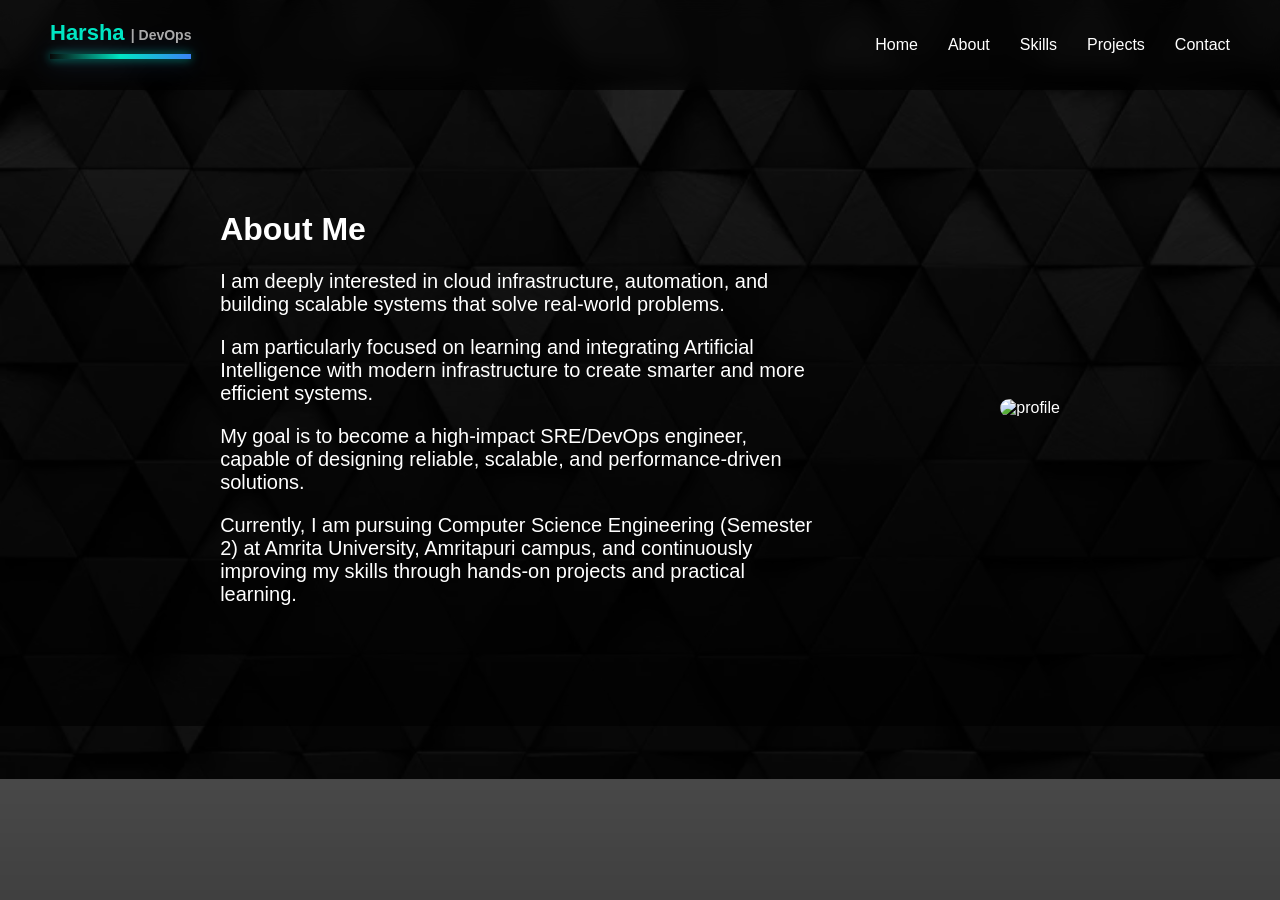
==== about.html @ 6748ecca "Add files via upload" ====
<!DOCTYPE html>
<html>
<head>
<title>About</title>
<link rel="stylesheet" href="style.css">
</head>


<body>
    <style>
        p{
            font-size: 20px;
        }
    </style>

<nav>
    <div class="logo-container">
    <a href="index.html" class="logo">
        Harsha <span>| DevOps</span>
    </a>
    <div class="nav-line"></div>
</div>
    <ul>
        <li><a href="index.html">Home</a></li>
        <li><a href="about.html">About</a></li>
        <li><a href="skills.html">Skills</a></li>
        <li><a href="projects.html">Projects</a></li>
        <li><a href="contact.html">Contact</a></li>
    </ul>
</nav>

<div class="container about">

   
    <div class="about-text">
        <h1>About Me</h1>

        <p>
        I am deeply interested in cloud infrastructure, automation, and building scalable systems that solve real-world problems.
        </p>

        <p>
        I am particularly focused on learning and integrating Artificial Intelligence with modern infrastructure to create smarter and more efficient systems.
        </p>

        <p>
        My goal is to become a high-impact SRE/DevOps engineer, capable of designing reliable, scalable, and performance-driven solutions.
        </p>

        <p>
        Currently, I am pursuing Computer Science Engineering (Semester 2) at Amrita University, Amritapuri campus, and continuously improving my skills through hands-on projects and practical learning.
        </p>
    </div>

    
    <div class="about-image">
        <img src="https://media2.dev.to/dynamic/image/width=800%2Cheight=%2Cfit=scale-down%2Cgravity=auto%2Cformat=auto/https%3A%2F%2Fdev-to-uploads.s3.amazonaws.com%2Fuploads%2Farticles%2Fx88nwrvshk9eqt61g9bd.png" alt="profile" height="200px" width="200px">
    </div>

</div>
---- style.css ----
body {
    margin: 0;
    font-family: 'Poppins', sans-serif;
    color: white;

    background:
        linear-gradient(rgba(0,0,0,0.7), rgba(0,0,0,0.9)),
        url('background.webp') center/cover no-repeat;

    animation: pageFade 0.8s ease-out;
}

@keyframes pageFade {
    from {
        opacity: 0;
        transform: translateY(10px);
    }
    to {
        opacity: 1;
        transform: translateY(0);
    }
}


.home-loader {
    position: fixed;
    width: 100%;
    height: 100vh;
    background: #0f0f0f;

    display: flex;
    justify-content: center;
    align-items: center;

    z-index: 9999;

    transition: opacity 0.8s ease;
}

.home-loader h1 {
    font-size: 50px;
    color: #00ffd5;
    letter-spacing: 3px;

    animation: glowText 1.5s ease-in-out infinite alternate;
}


@keyframes glowText {
    from {
        text-shadow:
            0 20px 40px rgba(0,230,195,0.4);
    }
    to {
        text-shadow:
            0 0 20px #00ffd5,
            0 0 40px #00ffd5,
            0 0 60px #00ffd5;
    }
}


nav {
    display: flex;
    justify-content: space-between;
    padding: 20px 50px;
    background: rgba(0,0,0,0.6);
    backdrop-filter: blur(10px);
}

nav h2 {
    color: #00ffd5;
}

nav ul {
    display: flex;
    gap: 30px;
    list-style: none;
}

nav a {
    color: white;
    text-decoration: none;
    position: relative;
}


nav a::after {
    content: "";
    position: absolute;
    width: 0;
    height: 2px;
    background: #00ffd5;
    left: 0;
    bottom: -5px;
    transition: 0.3s;
}


nav a:hover::after {
    width: 100%;
}
/* LOGO CONTAINER */
.logo-container {
    display: flex;
    flex-direction: column;
}

/* LOGO TEXT */
/* LOGO AREA */
.logo-area {
    display: flex;
    flex-direction: column;
    width: 100%;
}

/* LOGO TEXT */
.logo {
    font-size: 22px;
    font-weight: bold;
    color: #00e6c3;
    text-decoration: none;
}

.logo span {
    color: #aaa;
    font-size: 14px;
}

/* 🔥 FULL WIDTH GLOW LINE */
.nav-line {
    width: 100%;
    height: 5px;
    margin-top: 8px;

    background: linear-gradient(
        90deg,
        transparent,
        #00e6c3,
        #3b82f6,
        #00e6c3,
        transparent
    );

    background-size: 200%;

    box-shadow:
        0 0 10px rgba(0,230,195,0.6),
        0 0 25px rgba(59,130,246,0.4);

    animation: glowMove 4s linear infinite;
}

/* 🔥 ANIMATION */
@keyframes glowMove {
    from {
        background-position: 0%;
    }
    to {
        background-position: 200%;
    }
}

.container {
    padding: 100px 50px;
}

.hero {
    display: flex;
    justify-content: space-between;
    align-items: center;
}

.hero-image img {
    width: 280px;
    border-radius: 20px;
}
.hero-image img:hover {
    transform: scale(1.05);
    background: linear-gradient(135deg, #00e6c3, #3b82f6);
    color: black;
    box-shadow: 0 20px 40px rgba(0,230,195,0.4);
}

.hero,
.about,
.skills-section,
.projects,
.contact {
    opacity: 0;
    transform: translateY(20px);
    animation: fadeUp 0.8s ease forwards;
}

@keyframes fadeUp {
    to {
        opacity: 1;
        transform: translateY(0);
    }
}
.about {
    display: flex;
    justify-content:space-evenly;
    align-items: center;
    gap: 10px;
}

.about-text {
    max-width: 600px;
}

.about-image img {
    width: 300px;
    border-radius: 20px;
    transition: 0.3s;
    height: 400px;
}

.about-image img:hover {
    transform: scale(1.05);
    background: linear-gradient(135deg, #00e6c3, #3b82f6);
    color: black;
    box-shadow: 0 20px 40px rgba(0,230,195,0.4);
}


.skills-section {
    display: flex;
    gap: 50px;
    align-items: stretch; 
}


.skills-left {
    flex: 1;
    gap: 20px;
}


.skill-list {
    width: 50%;
    list-style: none;
    padding: 0;
    float: left;
    gap: 20px;
}

.skill-list li {
    background: #1a1a1a;
    padding: 15px;
    margin-bottom: 15px;
    border-radius: 10px;
    transition: 0.3s;
}

.skill-list li:hover {
    background: #00ffd5;
    color: black;
}


.skills-right {
    flex: 1;
    display: flex;
}
#photo{
    width: 25%;
    height: 25%;
    margin-left: 200px;
    margin-bottom: 800px;
    border-radius: 15px;
    float: left;
    gap: 20px;
}
    
#photo:hover {
    transform: scale(1.05);
    background: linear-gradient(135deg, #00e6c3, #3b82f6);
    color: black;
    box-shadow: 0 20px 40px rgba(0,230,195,0.4);
}


    



.skills-image-box {
    width: 100%;
    height: 100%;           
}



.skills-image-box img {
    width: 100%;
    height: 100%;
    object-fit: cover;       
    border-radius: 15px;
}


.projects {
    display: grid;
    grid-template-columns: repeat(auto-fit, minmax(250px,1fr));
    gap: 20px;
}
.card:hover {
    background: linear-gradient(135deg, #00e6c3, #3b82f6);
    color: black;
    transform: translateY(-10px) scale(1.03);
    box-shadow: 0 20px 40px rgba(0,230,195,0.4);
}

.card {
    background: #1a1a1a;
    padding: 20px;
}


/* ========================= */
/* CONTACT FINAL CLEAN UI */
/* ========================= */

.contact-new {
    text-align: center;
}

.contact-title {
    font-size: 42px;
    margin-bottom: 10px;
}

.contact-sub {
    color: #aaa;
    margin-bottom: 40px;
}

/* MAIN BOX */
.contact-box {
    display: flex;
    gap: 50px;
}

/* LEFT SIDE */
.contact-left {
    flex: 1;
    text-align: left;
}

.contact-left p {
    margin: 20px 0;
    font-size: 18px;
}

.contact-left i {
    color: #00ffd5;
    margin-left: 100px;
}

/* SOCIAL ICONS */
.social-icons {
    margin-top: 20px;
}

.social-icons a {
    font-size: 28px;
    margin-right: 15px;
    color: #00ffd5;
    transition: 0.3s;
}

.social-icons a:hover {
    color: white;
    transform: scale(1.2);
}

/* RIGHT SIDE */
.contact-right {
    flex: 1;
    text-align: left;
}

/* INPUT FIELDS */
.contact-right input,
.contact-right textarea {
    width: 100%;
    padding: 14px;
    margin: 12px 0;
    border-radius: 10px;
    border: none;
    outline: none;
    background: #1a1a1a;
    color: white;
    transition: 0.3s;
}

/* GLOW EFFECT */
.contact-right input:focus,
.contact-right textarea:focus {
    box-shadow:0 20px 40px rgba(0,230,195,0.4);
}
/* TEXTAREA SIZE */
.contact-right textarea {
    height: 120px;
}

/* BUTTON */
.contact-right button {
    width: 100%;
    padding: 14px;
    background: #00ffd5;
    border: none;
    border-radius: 10px;
    font-weight: bold;
    cursor: pointer;
    transition: 0.3s;
}

/* BUTTON HOVER */
.contact-right button:hover {
    transform: scale(1.05);
    box-shadow: 0 0 20px #00ffd5;
}

@media (max-width: 768px) {
    .container {
        padding: 60px 20px;
    }

    nav ul {
        gap: 15px;
        font-size: 14px;
    }
}


@media (max-width: 768px) {
    .hero,
    .skills-section {
        flex-direction: column;
        text-align: center;
    }
}
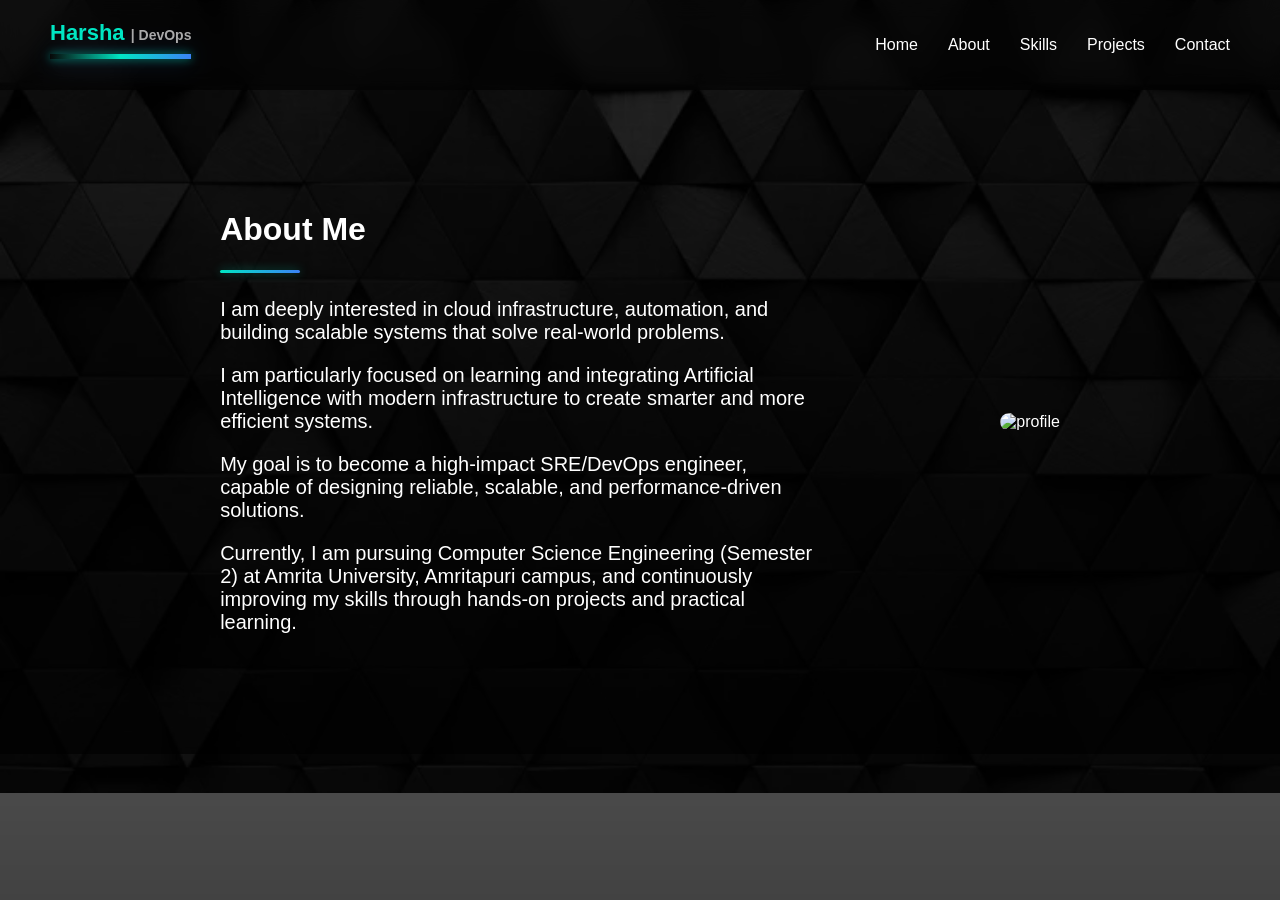
==== commit 214741cf: "Update about.html" ====
--- a/about.html
+++ b/about.html
@@ -34,6 +34,7 @@
    
     <div class="about-text">
         <h1>About Me</h1>
+        <div class="section-line"></div>
 
         <p>
         I am deeply interested in cloud infrastructure, automation, and building scalable systems that solve real-world problems.
@@ -57,4 +58,4 @@
         <img src="https://media2.dev.to/dynamic/image/width=800%2Cheight=%2Cfit=scale-down%2Cgravity=auto%2Cformat=auto/https%3A%2F%2Fdev-to-uploads.s3.amazonaws.com%2Fuploads%2Farticles%2Fx88nwrvshk9eqt61g9bd.png" alt="profile" height="200px" width="200px">
     </div>
 
-</div>+</div>
--- a/style.css
+++ b/style.css
@@ -161,6 +161,16 @@
         background-position: 200%;
     }
 }
+.section-line {
+    width: 80px;
+    height: 3px;
+    margin: 10px 0 25px;
+
+    background: linear-gradient(90deg, #00e6c3, #3b82f6);
+    border-radius: 10px;
+
+    box-shadow: 0 0 10px rgba(0,230,195,0.4);
+}
 
 .container {
     padding: 100px 50px;
@@ -309,13 +319,23 @@
 .card:hover {
     background: linear-gradient(135deg, #00e6c3, #3b82f6);
     color: black;
-    transform: translateY(-10px) scale(1.03);
+    transform: translateY(-10px) scale(1.2);
     box-shadow: 0 20px 40px rgba(0,230,195,0.4);
 }
 
 .card {
-    background: #1a1a1a;
+    background: rgba(255,255,255,0.05);
+    border: 1px solid rgba(255,255,255,0.08);
+    backdrop-filter: blur(10px);
+    border-radius: 15px;
     padding: 20px;
+    transition: 0.4s;
+}
+.tech {
+    font-size: 13px;
+    color: #aaa;
+    margin-top: 8px;
+    letter-spacing: 1px;
 }
 
 
@@ -442,4 +462,4 @@
         flex-direction: column;
         text-align: center;
     }
-}+}
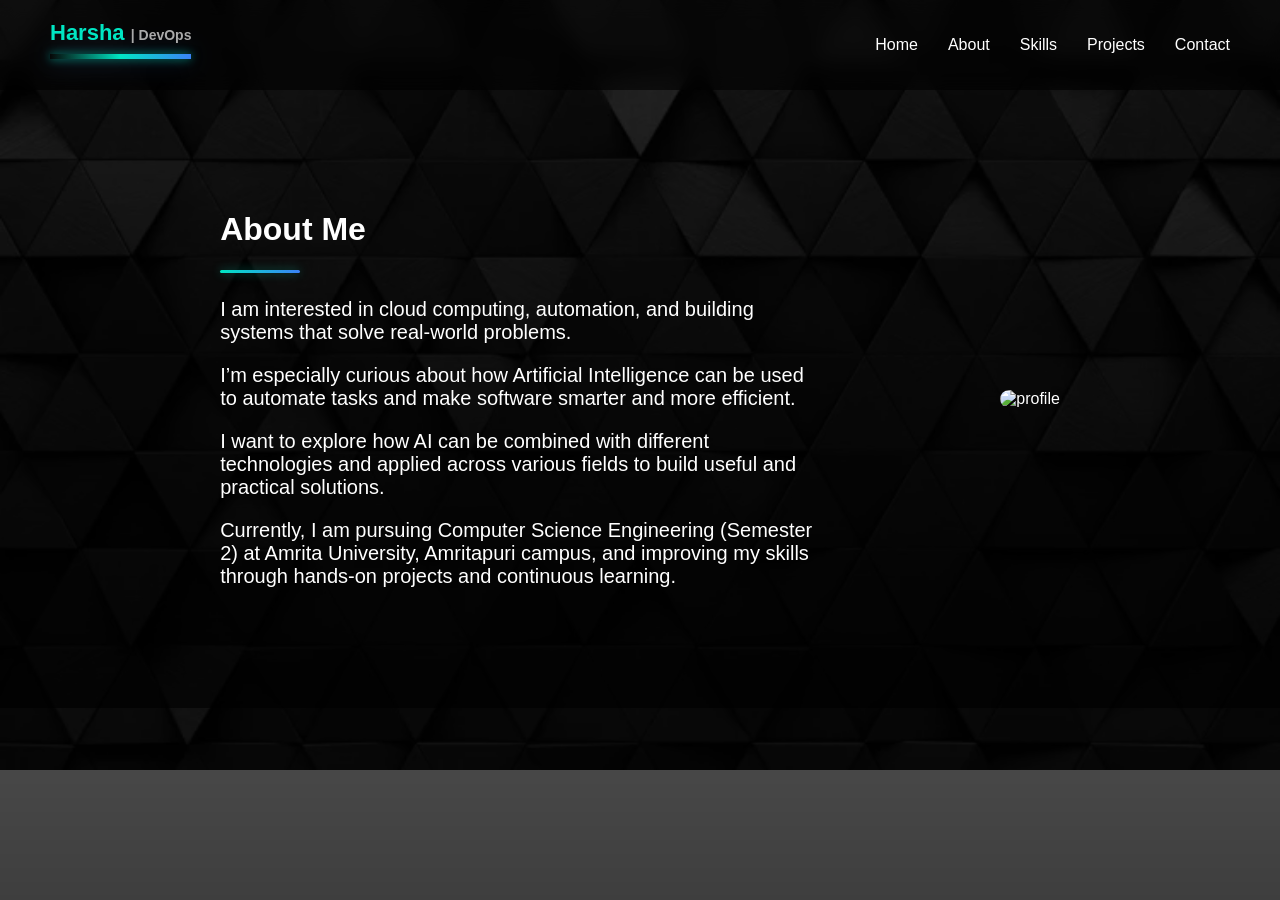
==== commit 2d6ae64c: "Update about.html" ====
--- a/about.html
+++ b/about.html
@@ -37,20 +37,21 @@
         <div class="section-line"></div>
 
         <p>
-        I am deeply interested in cloud infrastructure, automation, and building scalable systems that solve real-world problems.
-        </p>
+       <p>
+I am interested in cloud computing, automation, and building systems that solve real-world problems.
+</p>
 
-        <p>
-        I am particularly focused on learning and integrating Artificial Intelligence with modern infrastructure to create smarter and more efficient systems.
-        </p>
+<p>
+I’m especially curious about how Artificial Intelligence can be used to automate tasks and make software smarter and more efficient.
+</p>
 
-        <p>
-        My goal is to become a high-impact SRE/DevOps engineer, capable of designing reliable, scalable, and performance-driven solutions.
-        </p>
+<p>
+I want to explore how AI can be combined with different technologies and applied across various fields to build useful and practical solutions.
+</p>
 
-        <p>
-        Currently, I am pursuing Computer Science Engineering (Semester 2) at Amrita University, Amritapuri campus, and continuously improving my skills through hands-on projects and practical learning.
-        </p>
+<p>
+Currently, I am pursuing Computer Science Engineering (Semester 2) at Amrita University, Amritapuri campus, and improving my skills through hands-on projects and continuous learning.
+</p>
     </div>
 
     
